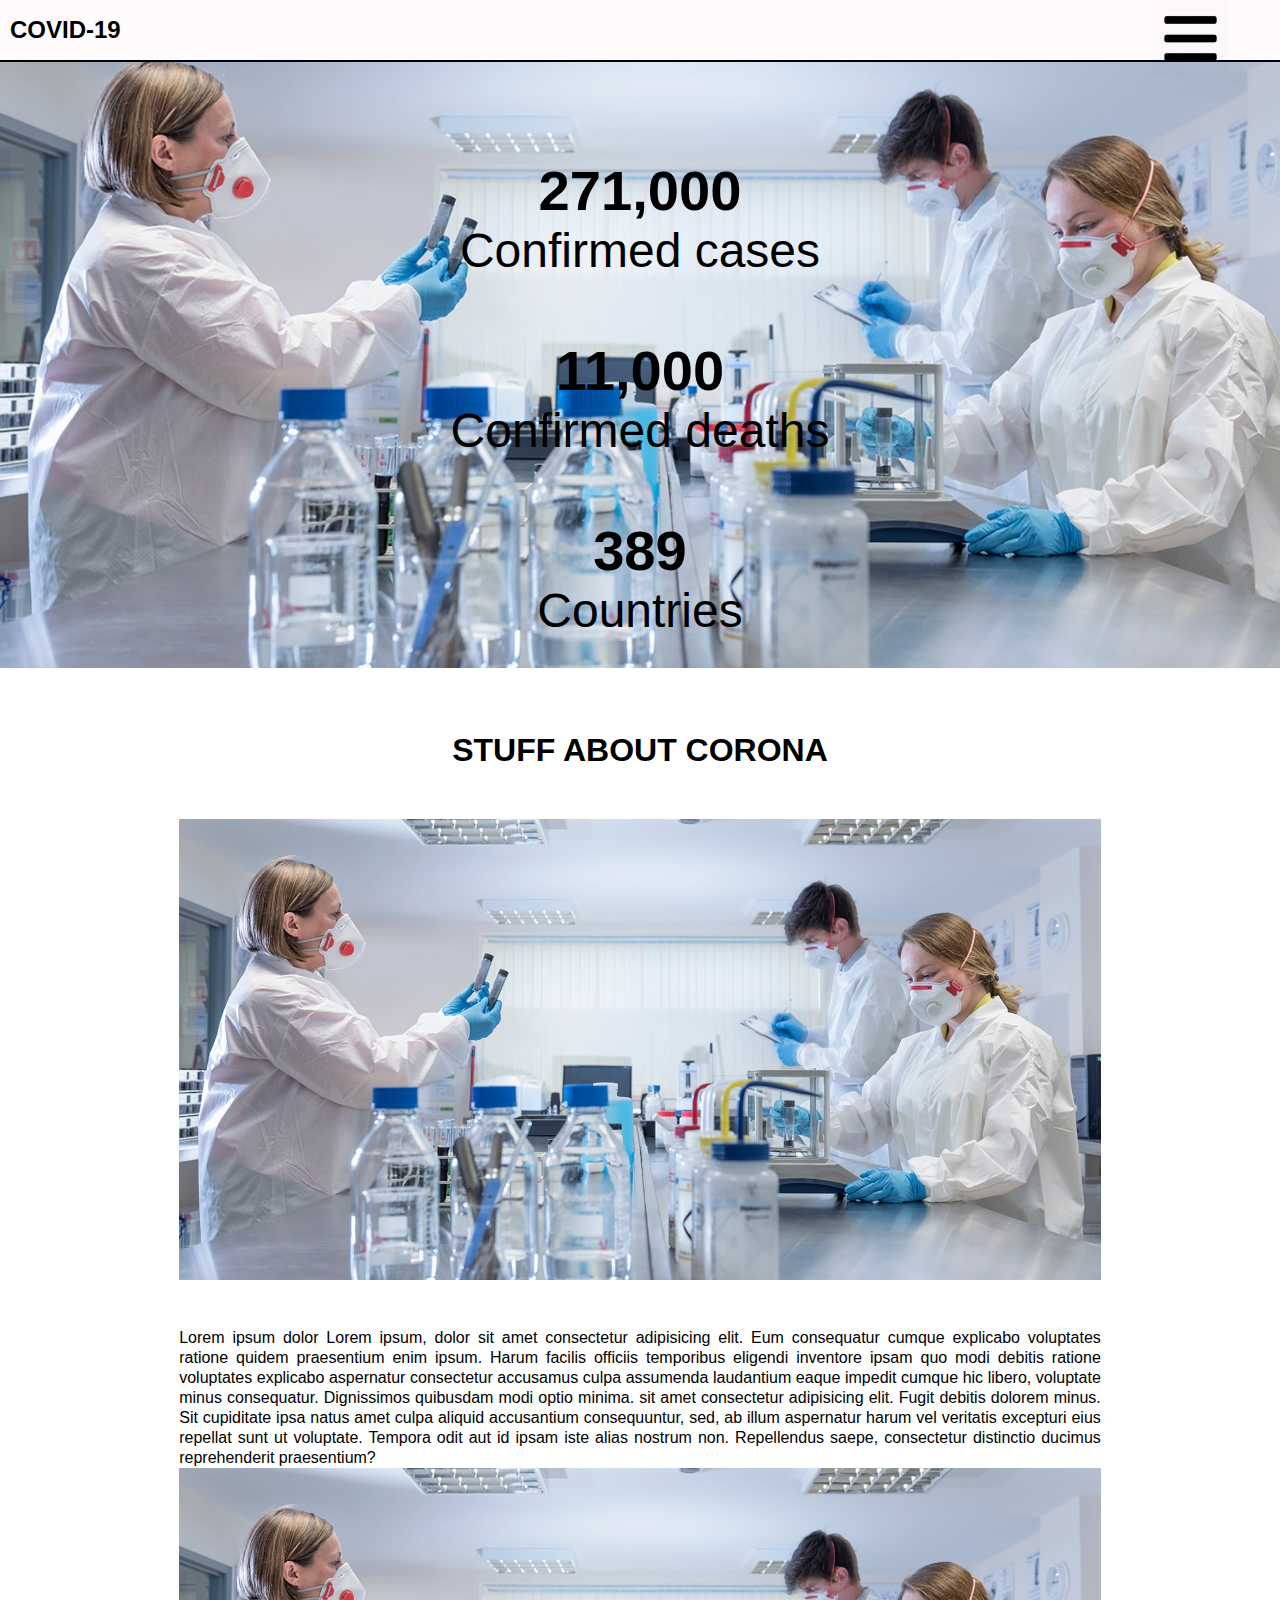
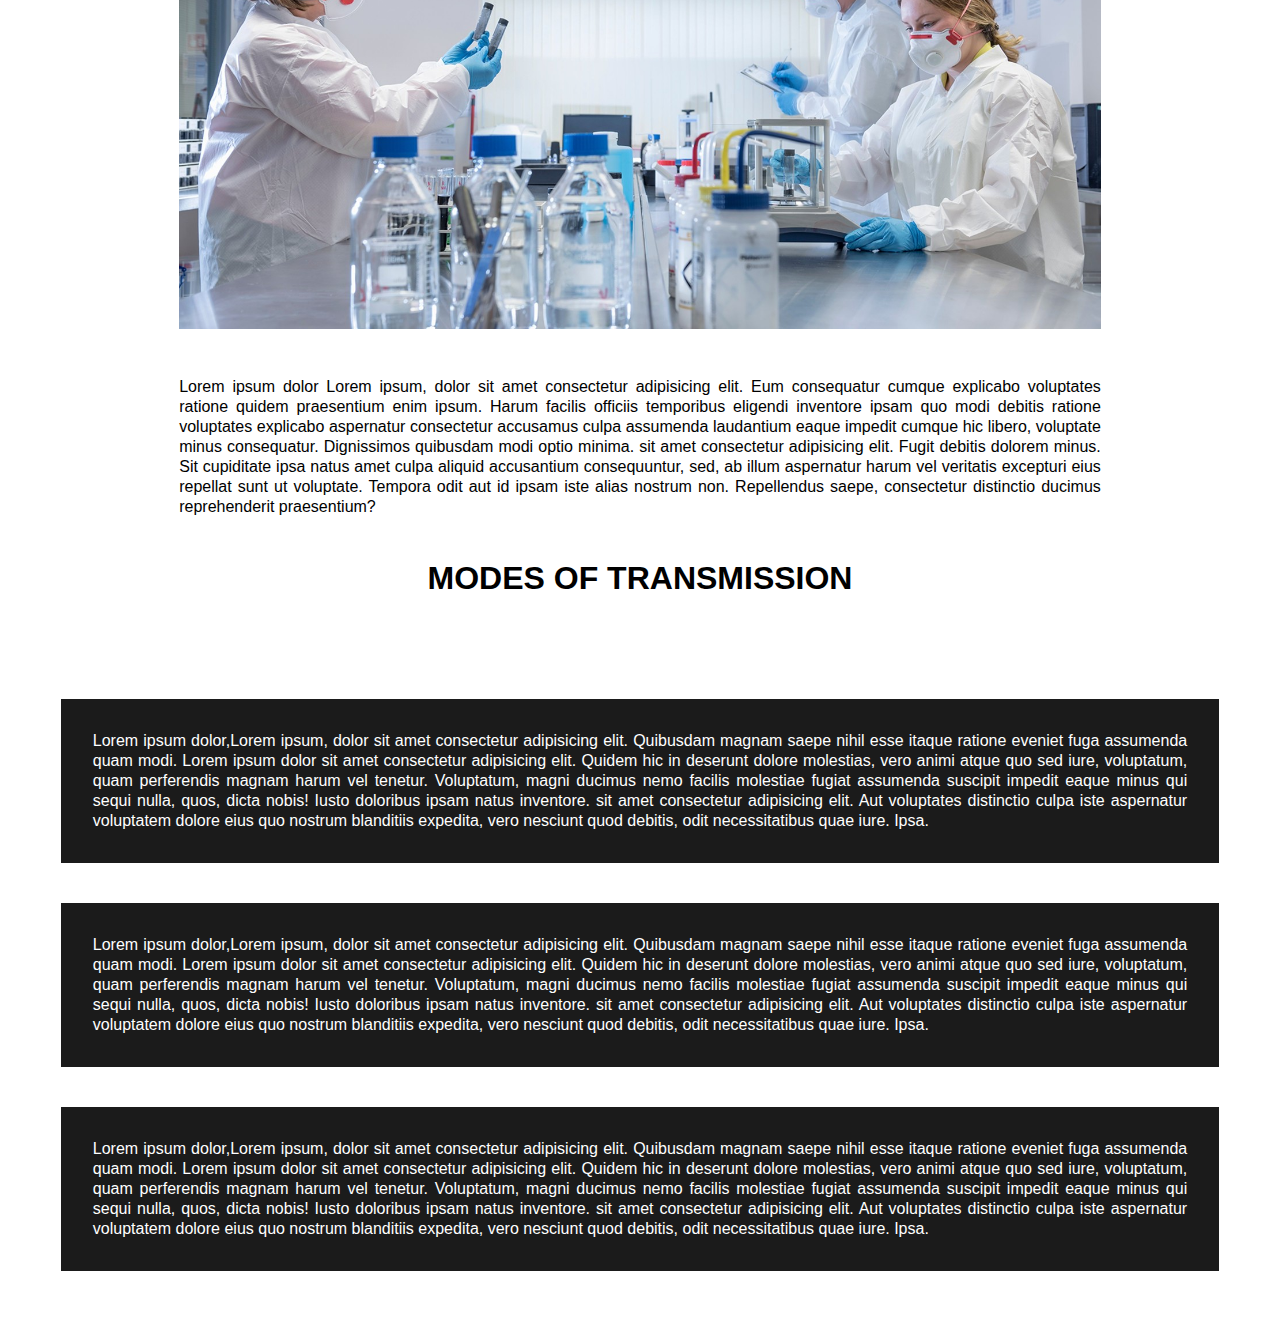
==== index.html @ fa4e0744 "first commit" ====
<!doctype html>

<html lang="en">

<head>
    <meta charset="utf-8">
    <title>COVID-19 INFO</title>
    <meta name="description" content="COVID-19 INFO">
    <meta name="author" content="Chimdia">
    <link rel="stylesheet" href="./index.css">

</head>

<body>
    <div id="info">
        <header>
            <ul class="menu">
                <a href="#somestuff"  id="covid">
                    <li>COVID-19</li>
                </a>
                <a id="burger" href="#somestuff">
                    <li><img src="./images/burger-menu.png"></img></li>
                </a>
                <a class="menu-item" href="#somestuff">
                    <li>Prevention</li>
                </a>
                <a class="menu-item" href="#somestuff">
                    <li>Myths</li>
                </a>
                <a class="menu-item" href="#somestuff">
                    <li>FAQs</li>
                </a>
            </ul>
        </header>
        <div id="stat">
            <div class="case">
                <h3>
                    271,000
                </h3>
                <p>Confirmed cases</p>
            </div>
            <div class="case">
                <h3>
                    11,000
                </h3>
                <p>Confirmed deaths</p>
            </div>
            <div class="case">
                <h3>
                    389
                </h3>
                <p>Countries</p>
            </div>
        </div>
    </div>
    <div id="about">
        <h3>STUFF ABOUT CORONA</h3>
        <div class="row">
            <img class="pic" src="./images/scientists.jpg"></img>
            <p>Lorem ipsum dolor Lorem ipsum, dolor sit amet consectetur adipisicing elit. Eum consequatur cumque explicabo
                voluptates ratione quidem praesentium enim ipsum. Harum facilis officiis temporibus eligendi inventore ipsam quo
                modi debitis ratione voluptates explicabo aspernatur consectetur accusamus culpa assumenda laudantium eaque
                impedit cumque hic libero, voluptate minus consequatur. Dignissimos quibusdam modi optio minima. sit amet
                consectetur adipisicing elit. Fugit debitis dolorem minus. Sit cupiditate ipsa natus amet culpa aliquid
                accusantium consequuntur, sed, ab illum aspernatur harum vel veritatis excepturi eius repellat sunt ut
                voluptate. Tempora odit aut id ipsam iste alias nostrum non. Repellendus saepe, consectetur distinctio ducimus
                reprehenderit praesentium?</p>
        </div>
        <div id="revrow" class="row">
            <p>Lorem ipsum dolor Lorem ipsum, dolor sit amet consectetur adipisicing elit. Eum consequatur cumque explicabo
                voluptates ratione quidem praesentium enim ipsum. Harum facilis officiis temporibus eligendi inventore ipsam quo
                modi debitis ratione voluptates explicabo aspernatur consectetur accusamus culpa assumenda laudantium eaque
                impedit cumque hic libero, voluptate minus consequatur. Dignissimos quibusdam modi optio minima. sit amet
                consectetur adipisicing elit. Fugit debitis dolorem minus. Sit cupiditate ipsa natus amet culpa aliquid
                accusantium consequuntur, sed, ab illum aspernatur harum vel veritatis excepturi eius repellat sunt ut
                voluptate. Tempora odit aut id ipsam iste alias nostrum non. Repellendus saepe, consectetur distinctio ducimus
                reprehenderit praesentium?</p>
            <img class="pic" src="./images/scientists.jpg"></img>

        </div>
    </div>
    <h3 id="mode-head">MODES OF TRANSMISSION</h3>
    <div class="mode">
        <div id="mode-card">
            <p>
                Lorem ipsum dolor,Lorem ipsum, dolor sit amet consectetur adipisicing elit. Quibusdam magnam saepe nihil esse
                itaque ratione eveniet fuga assumenda quam modi. Lorem ipsum dolor sit amet consectetur adipisicing elit. Quidem
                hic in deserunt dolore molestias, vero animi atque quo sed iure, voluptatum, quam perferendis magnam harum vel
                tenetur. Voluptatum, magni ducimus nemo facilis molestiae fugiat assumenda suscipit impedit eaque minus qui
                sequi nulla, quos, dicta nobis! Iusto doloribus ipsam natus inventore. sit amet consectetur adipisicing elit.
                Aut voluptates distinctio culpa iste aspernatur voluptatem dolore eius quo nostrum blanditiis expedita, vero
                nesciunt quod debitis, odit necessitatibus quae iure. Ipsa.
            </p>
        </div>
        <div id="mode-card">
            <p>
                Lorem ipsum dolor,Lorem ipsum, dolor sit amet consectetur adipisicing elit. Quibusdam magnam saepe nihil esse
                itaque ratione eveniet fuga assumenda quam modi. Lorem ipsum dolor sit amet consectetur adipisicing elit. Quidem
                hic in deserunt dolore molestias, vero animi atque quo sed iure, voluptatum, quam perferendis magnam harum vel
                tenetur. Voluptatum, magni ducimus nemo facilis molestiae fugiat assumenda suscipit impedit eaque minus qui
                sequi nulla, quos, dicta nobis! Iusto doloribus ipsam natus inventore. sit amet consectetur adipisicing elit.
                Aut voluptates distinctio culpa iste aspernatur voluptatem dolore eius quo nostrum blanditiis expedita, vero
                nesciunt quod debitis, odit necessitatibus quae iure. Ipsa.
            </p>
        </div>
        <div id="mode-card">
            <p>
                Lorem ipsum dolor,Lorem ipsum, dolor sit amet consectetur adipisicing elit. Quibusdam magnam saepe nihil esse
                itaque ratione eveniet fuga assumenda quam modi. Lorem ipsum dolor sit amet consectetur adipisicing elit. Quidem
                hic in deserunt dolore molestias, vero animi atque quo sed iure, voluptatum, quam perferendis magnam harum vel
                tenetur. Voluptatum, magni ducimus nemo facilis molestiae fugiat assumenda suscipit impedit eaque minus qui
                sequi nulla, quos, dicta nobis! Iusto doloribus ipsam natus inventore. sit amet consectetur adipisicing elit.
                Aut voluptates distinctio culpa iste aspernatur voluptatem dolore eius quo nostrum blanditiis expedita, vero
                nesciunt quod debitis, odit necessitatibus quae iure. Ipsa.
            </p>
        </div>
    </div>
    <script src="./index.js"></script>
</body>

</html>
---- index.css ----
*  { 
    margin: 0; 
    padding: 0; 
    border: 0; 
}
body { 
    font-family: 'Gill Sans', 'Gill Sans MT', Calibri, 'Trebuchet MS', sans-serif;
} 

/*Header /navbar */
header{
    width: 100%;
    position: fixed;
    background-color: rgb(255, 251, 253);
    border-bottom: 2px solid;  
      
}
.menu{
    list-style: none;
    color: black;
    background-color: transparent;
    width: 100%;
    height: 60px;
    display: flex;
}

.menu-item{
    float: left;
    height: 100%;
    width: 11%;
    display: block;
    display: flex;
    align-items: center;
    justify-content: center;
    text-align: center;
    transition: all .2s ease-in-out;
    text-decoration: none;
    color: rgb(94, 94, 94);
    font-size: 1.1em;
    background-color: rgb(132, 186, 230);
}

.menu-item:hover {
    background-color: black;
    color: rgb(238, 247, 248);
}
#covid{
    float: left;
    height: 100%;
    width: 11%;
    display: block;
    display: flex;
    align-items: center;
    justify-content: center;
    text-align: center;
    transition: all .2s ease-in-out;
    text-decoration: none;
    color: black;
    margin-right: 45%;
    font-size: 1.5em;
    font-weight: bold;
}
#burger{
    
    display: none;
}
#info{
    background-image: url("./images/scientists.jpg");
    height: 100%;
    background-size: cover;
}
/*stat*/
#stat{
    padding-top: 5%;
    display: flex;
    flex-direction: column;
    justify-content: center;
    align-items: center;
}
.case{
    text-align: center;
    font-size: 3em;
    margin: 30px;
}
#about{
    display: flex;
    width: 90%;
    flex-direction: column;
    padding: 5%;
    height: 640px;
    justify-content: space-between;
}
#about h3{
    text-align: center;
    font-size: 2em;
    margin-bottom: 50px;
}
.row{
    display: flex;
    width: 100%;
    justify-content: space-evenly;
}
.pic{
    width: 40%;
}
.row p{
    width: 40%;
    text-align: justify;
    line-height: 1.3em;
}

/*modes of transmission*/
#mode-head{
    text-align: center;
    font-size: 2em;
    margin-bottom: 50px;
}
.mode{
    display: flex;
    margin: 0px;
    width: 95%;
    justify-content: space-evenly;
    padding: 2.5%;
}
#mode-card{
    background-color: rgb(27, 27, 27);
    padding: 1em;
    width: 25%;
    text-align: justify;
    line-height:1.25em;
    transition: all .5s ease-in-out;
    color: white;
}
#mode-card:hover{
    transform: translateY(-15px);
    
}













@media only screen and (max-width: 1360px) {
  .menu, .menu-item, #covid{
    width: 100%;
    display: flex;
    flex-direction: column;
  }
  #stat{
    padding-top: 10%;
  }
  #info{
    background-image: url("./images/scientists.jpg");
    height: 100%;
    width: 100vw;
}
  header{
    width: 100%;
    position: fixed;
    background-color: rgb(255, 251, 253);
    border-bottom: 2px solid;  
      
}
  .menu-show{
      justify-content: flex-start;
      height: 240px;
      width: 100%;
      margin: 0px;
  }
  
  
  .menu-item{
      display: none;
  }

  .menu-item-show{
      float: left;
    display: block;
    display: flex;
    align-items: center;
    justify-content: center;
    text-align: center;
    transition: all .2s ease-in-out;
    text-decoration: none;
    color: rgb(94, 94, 94);
    font-size: 1.1em;
    background-color: rgb(132, 186, 230);
  }
  #burger {
    width: 10%;
  align-self: flex-end;
  display: initial;
  position: absolute;

}
#burger li img{
        max-width: 60%;
        display: block; /* remove extra space below image */
}
#covid{
    
    display: flex;
    align-items: flex-start;
    justify-content: center;
    text-align: left;
    transition: all .2s ease-in-out;
    text-decoration: none;
    color: black;
    margin-right: 45%;
    margin-left: 10px;
}
.row{
    flex-direction: column;
    padding: 0px;
    align-items: center;
    justify-content: space-evenly;
}
#revrow{
    flex-direction: column-reverse;
}
.pic{
    margin-bottom: 3em;
    width: 80%;
}
.row p{
    width: 80%;
        font-size: 1em;

    text-align: justify;
    line-height:1.25em;
}
#about{
    display: flex;
    width: 90%;
    flex-direction: column;
    padding: 5%;
    height: 1300px;
    justify-content: space-between;
}

/*modes of transmission*/
#mode-head{
    margin-top: 2em;
    font-size: 2em;
}
.mode{
    display: flex;
    flex-direction: column;
    margin: 0px;
    width: 95%;
    align-items: center;
    justify-content: space-evenly;
}
#mode-card{
    padding: 2em;
    width: 90%;
    margin: 20px;
    text-align: justify;
    line-height:1.25em;
    transition: all .5s ease-in-out;
}
#mode-card:hover{
    transform: translateY(-15px);
    
}
}
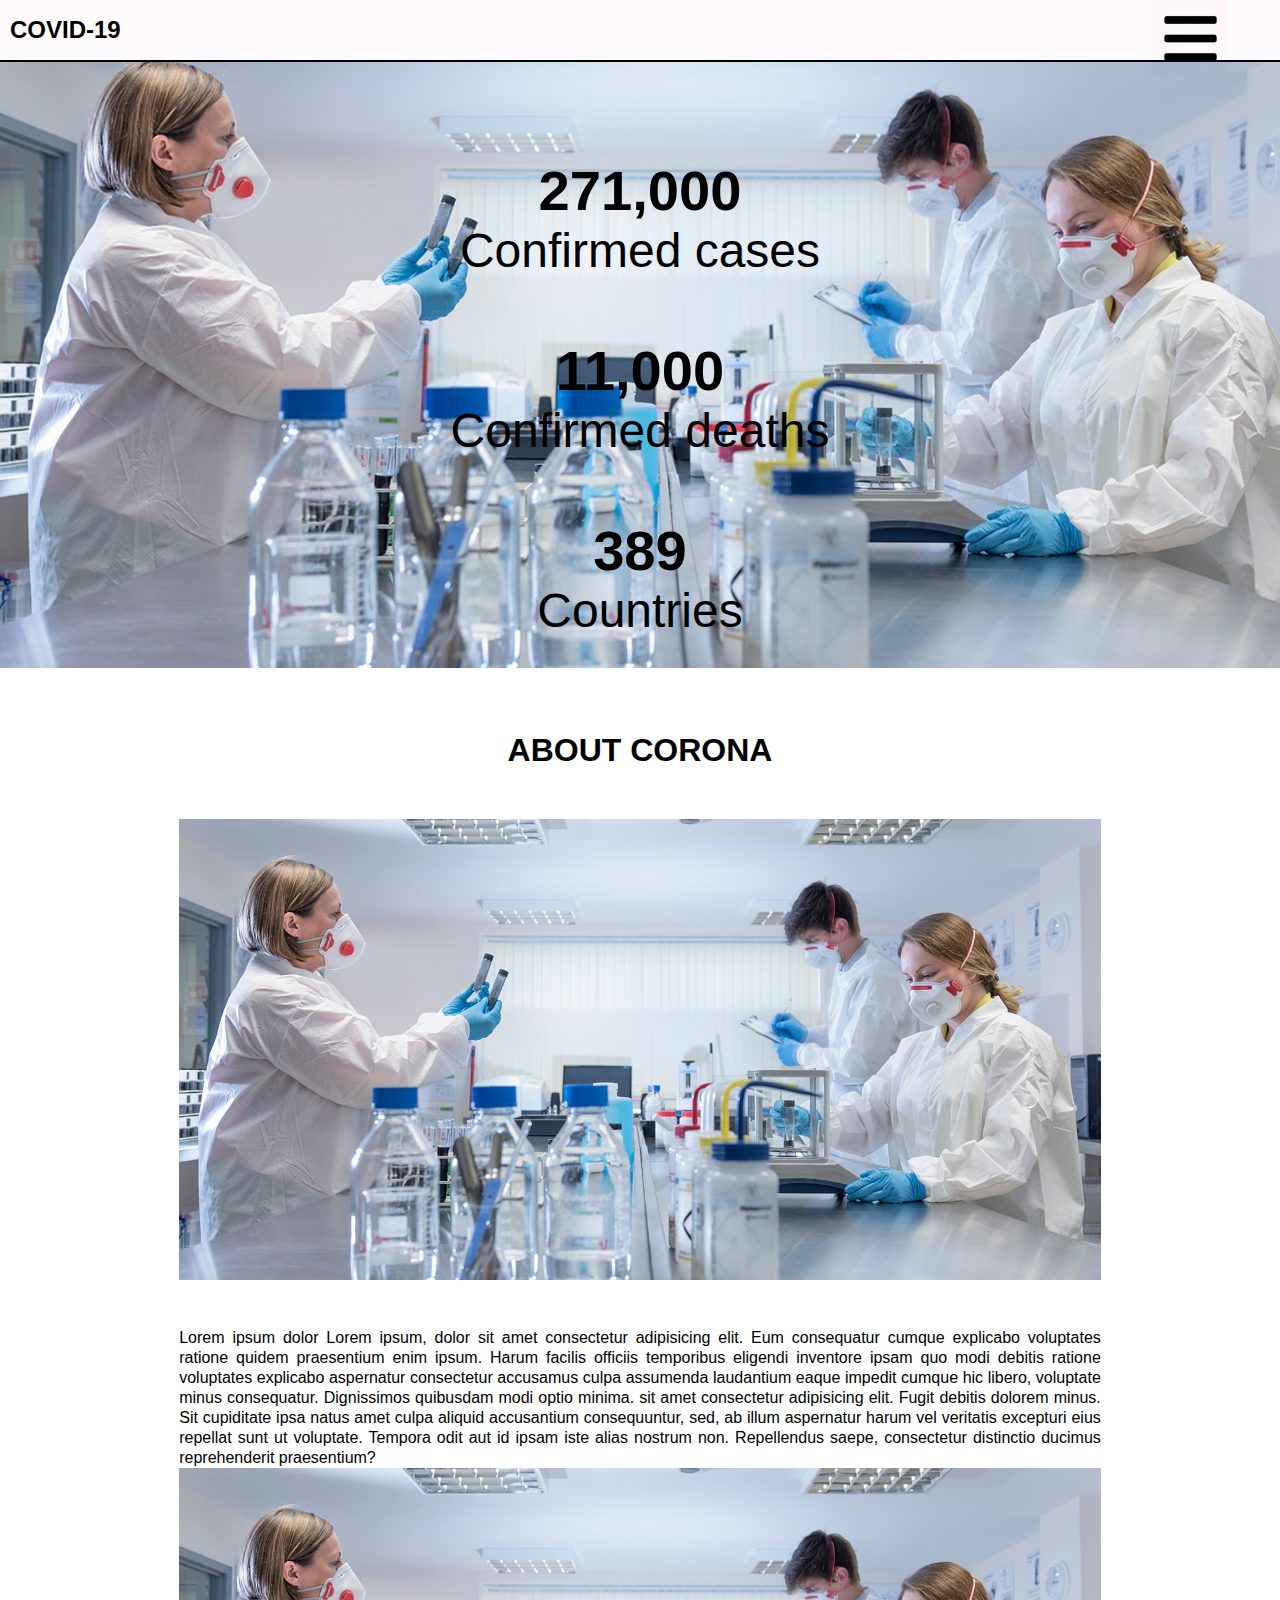
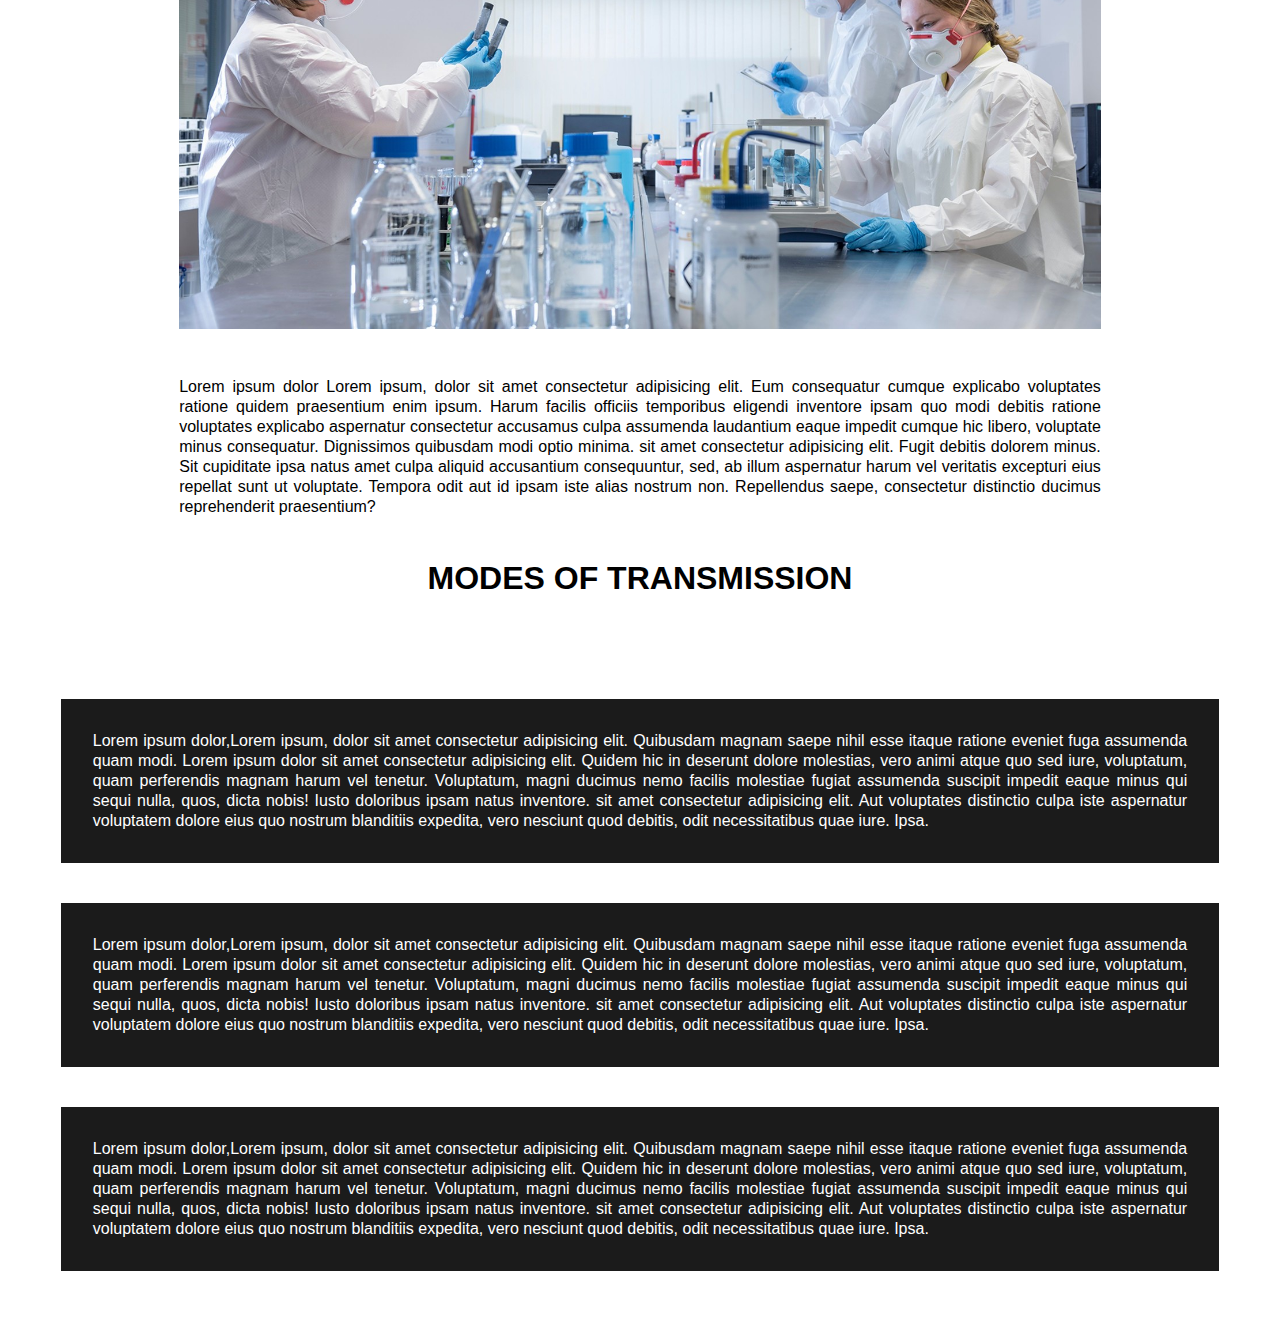
==== commit fd030a03: "changed stuff haha" ====
--- a/index.html
+++ b/index.html
@@ -8,7 +8,6 @@
     <meta name="description" content="COVID-19 INFO">
     <meta name="author" content="Chimdia">
     <link rel="stylesheet" href="./index.css">
-
 </head>
 
 <body>
@@ -54,7 +53,7 @@
         </div>
     </div>
     <div id="about">
-        <h3>STUFF ABOUT CORONA</h3>
+        <h3>ABOUT CORONA</h3>
         <div class="row">
             <img class="pic" src="./images/scientists.jpg"></img>
             <p>Lorem ipsum dolor Lorem ipsum, dolor sit amet consectetur adipisicing elit. Eum consequatur cumque explicabo
--- a/index.css
+++ b/index.css
@@ -128,7 +128,7 @@
     width: 25%;
     text-align: justify;
     line-height:1.25em;
-    transition: all .5s ease-in-out;
+    transition: all .3s ease-in-out;
     color: white;
 }
 #mode-card:hover{
